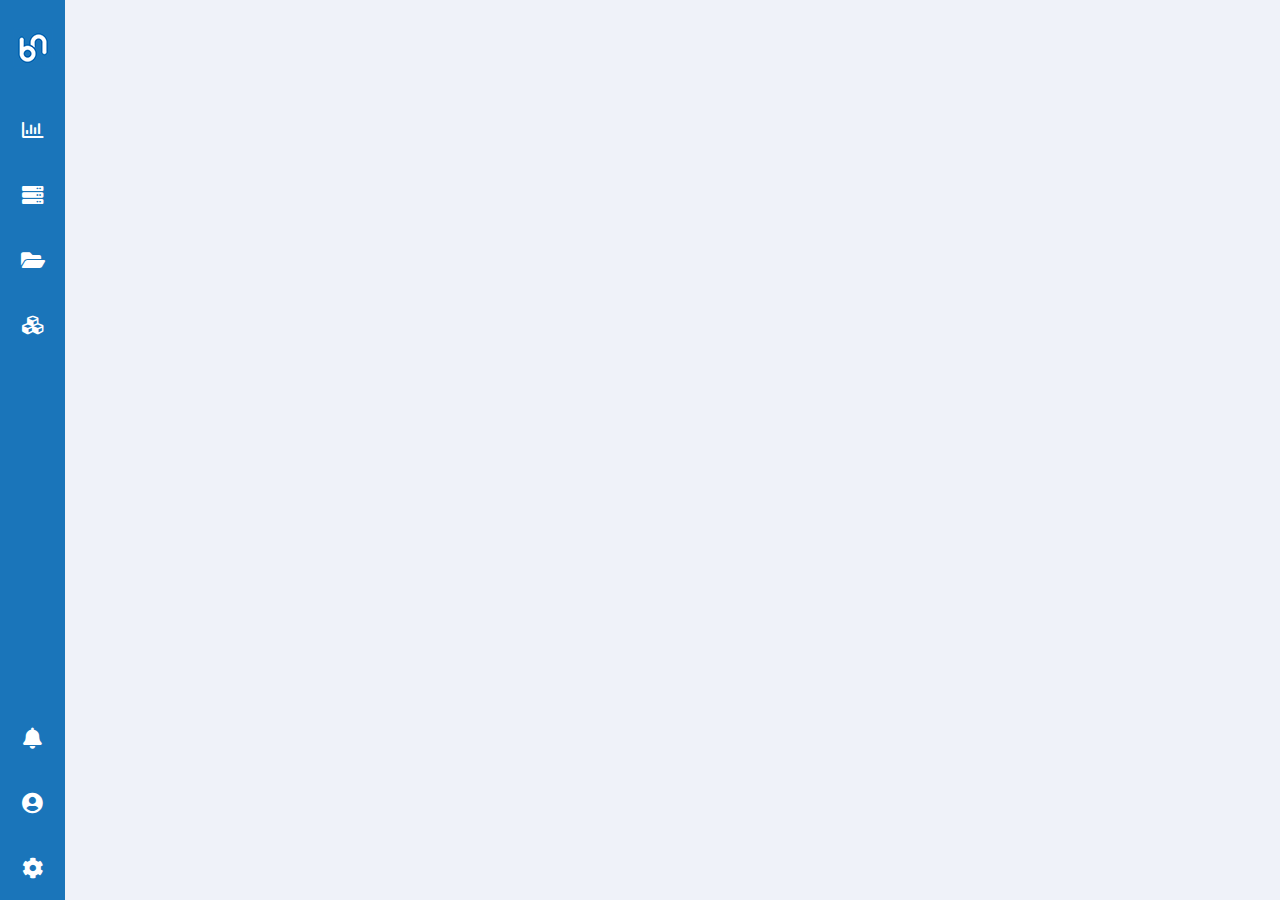
==== index.html @ 33dc0293 "전체수정" ====
<!DOCTYPE html>
<html lang="en">
<head>
    <meta charset="UTF-8">
    <meta name="viewport" content="width=device-width, initial-scale=1.0">
    <meta http-equiv="X-UA-Compatible" content="ie=edge">
    <title>LAYOUT</title>
    <link rel="stylesheet" type="text/css" href="css/import.css">
    <script src="js/component.js"></script>   
</head>
<body>
    
    <div id="wrap" class="flex" data-align="horizon" >
        
        <!-- 
            - Layout 구조변경
            1. 가로형 : #wrap 태그 data-align="horizon" 추가 
            2. 세로형 : #wrap 태그 data-align="vertical" 추가
         -->

        <header>

            <!-- 
                - header 내부구조 
                1. header-main  ( logo/nav )
                2. header-sub ( header/content/footer )
             -->

            <div class="header-main">
                
                <div class="logo"> 

                    <!-- 
                        Company logo 
                    -->
                    <h1>
                        <img src="img/logo-2.png" alt='logo' />
                    </h1>
                </div>

                <ul class="nav">
                    <li>
                        <a class="nav-link active" href="">
                            <i class="far fa-chart-bar fa-lg"></i>
                            <span>Dashboard</span>
                        </a>
                    </li>
                    <li>
                        <a class="nav-link" href="">
                            <i class="fas fa-server fa-lg"></i>
                            <span>DB Server</span>
                        </a>
                    </li>
                    <li>
                        <a class="nav-link" href="">
                            <i class="fas fa-folder-open fa-lg"></i>
                            <span>Data File</span>
                        </a>
                    </li>
                    <li>
                        <a class="nav-link" href="">
                            <i class="fas fa-cubes fa-lg"></i>
                            <span>Cube Center</span>
                        </a>
                    </li>
                </ul>

                <ul class="nav nav-admin">
                    <li>
                        <a class="nav-link nav-icon" href="">
                            <i class="fas fa-bell fa-lg"></i>
                        </a>
                    </li>
                    <li>
                        <a class="nav-link nav-icon" href="">
                            <i class="fas fa-user-circle fa-lg"></i>
                        </a>
                    </li>
                    <li>
                        <a class="nav-link nav-icon" href="">
                            <i class="fas fa-cog fa-lg"></i>
                        </a>
                    </li>
                </ul>

            </div>

            <div class="header-sub hidden">

                <div class="header mb20">
                    
                    <div class="flex items-center mb10">

                        <h3> Dashboard </h3>
                        <button data-target="navSubMenuSide" class="btn-close arrow ml-auto"><i class="fas fa-arrow-left"></i></button>
                        
                    </div>

                    <div>

                        <p>
                            Lorem ipsum dolor sit amet, consectetur adipiscing elit, 
                            sed do eiusmod tempor. 
                        </p>

                    </div>

                </div>

                <div class="content flex1">
                    
                    <div class="box">
                        <ul class="nav">
                            <li class="nav-title">
                                <span>Alarm</span>
                            </li>
                            <li>
                                <a href="" class="nav-link" ><span>Notice</span> <i class="fas fa-chevron-right fa-xs"></i></a>
                            </li>
                            <li>
                                <a href="" class="nav-link"><span>News</span> <i class="fas fa-chevron-right fa-xs"></i></a>
                            </li>
                            <li>
                                <a href="" class="nav-link"><span>user</span> <i class="fas fa-chevron-right fa-xs"></i></a>
                            </li>
                            <li>
                                <a href="" class="nav-link"><span>danger</span> <i class="fas fa-chevron-right fa-xs"></i></a>
                            </li>
                        </ul>
                    </div>

                    <div class="box">
                        <ul class="nav">
                            <li class="nav-title">
                                <span>History</span>
                            </li>
                            <li>
                                <a href="" class="nav-link"><span>graph</span> <i class="fas fa-chevron-right fa-xs"></i></a>
                            </li>
                            <li>
                                <a href="" class="nav-link"><span>chart</span> <i class="fas fa-chevron-right fa-xs"></i></a>
                            </li>
                            <li>
                                <a href="" class="nav-link"><span>datatables</span> <i class="fas fa-chevron-right fa-xs"></i></a>
                            </li>
                        </ul>
                    </div>  
                    
                    <div class="box">
                        <ul class="nav">
                            <li class="nav-title">
                                <span>User</span>
                            </li>
                            <li>
                                <a href="" class="nav-link"><span>admin</span> <i class="fas fa-chevron-right fa-xs"></i></a>
                            </li>
                            <li>
                                <a href="" class="nav-link"><span>setting</span> <i class="fas fa-chevron-right fa-xs"></i></a>
                            </li>
                            <li>
                                <a href="" class="nav-link"><span>data</span> <i class="fas fa-chevron-right fa-xs"></i></a>
                            </li>
                        </ul>
                    </div>  

                </div>
            </div>

        </header>

        <!-- 
            - main 2 Type 
            1. 일반형 : 클래스 없음
            2. 축소형 : main 태그 class="shrink" 추가시 header-sub 너비만큼 축소 
         -->
        
        <main>
            <!-- 
                - main 내부구조 
                1. container (header/content/footer)
             -->

            <div class="container header">
                
            </div>                       

            <div class="container content p15">
                <!-- <div class="btn-group">
                    <button>Agensgraph</button>
                    <button class="primary">Agensgraph</button>
                    <button class="warning">Agensgraph</button>
                    <button class="danger">Agensgraph</button>
                    <button class="disabled">Agensgraph</button>
                </div>
                <div class="btn-group">
                    <button>Agensgraph</button>
                    <button class="btn-border primary">Agensgraph</button>
                    <button class="btn-border warning">Agensgraph</button>
                    <button class="btn-border danger">Agensgraph</button>
                </div> -->
            </div>

            <div class="container footer">

            </div>
            
        </main>
    </div>

</body>
</html>
---- css/import.css ----
@import url("reset.css"); 
@import url("common.css"); 
@import url("component.css"); 
@import url("content.css"); 
@import url("all.min.css"); 


@font-face { 
    font-family: Montserrat-light; 
    font-style: normal;
    src: /*url(../font/Montserrat-Light.ttf) format('truetype'),*/
         url(../font/Ubuntu-Light.ttf) format('truetype'),  
         url(../font/NotoSansKR-Light.otf); 
    font-weight: 300; 
}

@font-face { 
    font-family: Montserrat; 
    font-style: normal;
    src: /*url(../font/Montserrat-Regular.ttf) format('truetype'),*/
         url(../font/Ubuntu-Regular.ttf) format('truetype'), 
         url(../font/NotoSansKR-Regular.otf);  
    font-weight: 400; 
}

@font-face { 
    font-family: Montserrat-bold; 
    font-style: normal;
    src: /*url(../font/Montserrat-Bold.ttf) format('truetype'),*/
         url(../font/Ubuntu-Bold.ttf) format('truetype'), 
         url(../font/NotoSansKR-Bold.otf); 
}


@font-face { 
    font-family: Montserrat-italic; 
    font-style: italic; 
    src: /*url(../font/Montserrat-Italic.ttf) format('truetype'), */
         url(../font/Ubuntu-Italic.ttf) format('truetype'); 
}

@font-face { 
    font-family: Opensans-light; 
    font-style: normal;
    src: url(../font/OpenSans-Light.ttf) format('truetype');
}

@font-face {
    font-family: Opensans-regular; 
    font-style: normal;
    src: url(../font/OpenSans-Regular.ttf) format('truetype');
}

@font-face {
    font-family: Opensans-bold; 
    font-style: normal;
    src: url(../font/OpenSans-Bold.ttf) format('truetype');
}

@font-face {
    font-family: Opensans-semibold; 
    font-style: normal;
    src: url(../font/OpenSans-SemiBold.ttf) format('truetype');
}


@font-face {
    font-family: Opensans-italic; 
    font-style: italic; 
    src: url(../font/OpenSans-Italic.ttf) format('truetype');
}
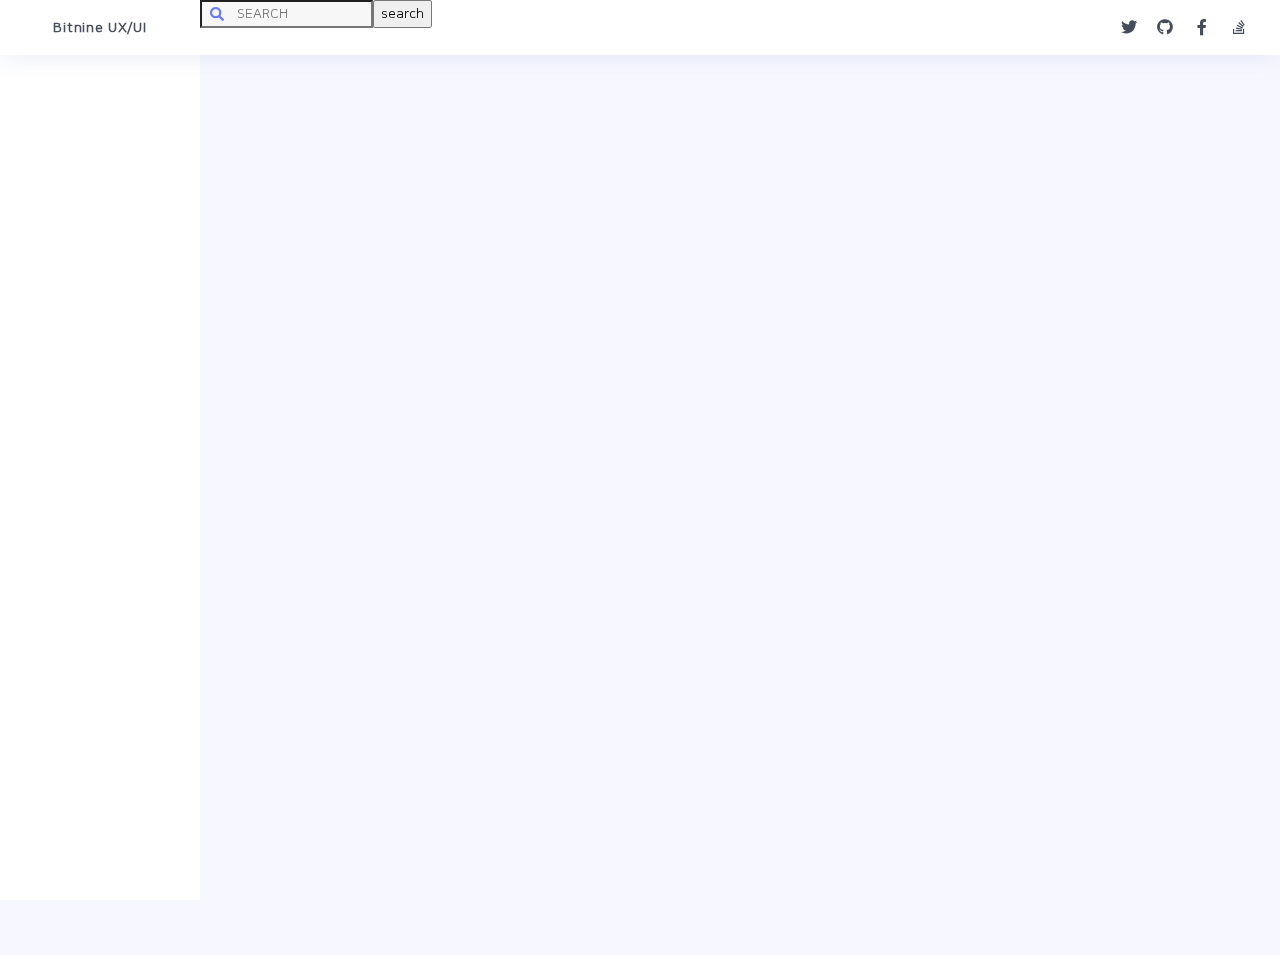
==== commit 4a4eb122: "컴포넌츠 업데이트" ====
--- a/index.html
+++ b/index.html
@@ -6,18 +6,11 @@
     <meta http-equiv="X-UA-Compatible" content="ie=edge">
     <title>LAYOUT</title>
     <link rel="stylesheet" type="text/css" href="css/import.css">
-    <script src="js/component.js"></script>   
 </head>
 <body>
     
-    <div id="wrap" class="flex" data-align="horizon" >
+    <div id="wrap" class="flex" data-align="vertical">
         
-        <!-- 
-            - Layout 구조변경
-            1. 가로형 : #wrap 태그 data-align="horizon" 추가 
-            2. 세로형 : #wrap 태그 data-align="vertical" 추가
-         -->
-
         <header>
 
             <!-- 
@@ -33,178 +26,42 @@
                     <!-- 
                         Company logo 
                     -->
-                    <h1>
-                        <img src="img/logo-2.png" alt='logo' />
-                    </h1>
+
+                    <h1><strong>Bitnine UX/UI</strong></h1>
                 </div>
 
-                <ul class="nav">
-                    <li>
-                        <a class="nav-link active" href="">
-                            <i class="far fa-chart-bar fa-lg"></i>
-                            <span>Dashboard</span>
-                        </a>
-                    </li>
-                    <li>
-                        <a class="nav-link" href="">
-                            <i class="fas fa-server fa-lg"></i>
-                            <span>DB Server</span>
-                        </a>
-                    </li>
-                    <li>
-                        <a class="nav-link" href="">
-                            <i class="fas fa-folder-open fa-lg"></i>
-                            <span>Data File</span>
-                        </a>
-                    </li>
-                    <li>
-                        <a class="nav-link" href="">
-                            <i class="fas fa-cubes fa-lg"></i>
-                            <span>Cube Center</span>
-                        </a>
-                    </li>
-                </ul>
+                <div class="sch-box">
+                    <input type="text" placeholder="SEARCH" />
+                    <input type="button" value="search" />
+                </div>
 
-                <ul class="nav nav-admin">
-                    <li>
-                        <a class="nav-link nav-icon" href="">
-                            <i class="fas fa-bell fa-lg"></i>
-                        </a>
-                    </li>
-                    <li>
-                        <a class="nav-link nav-icon" href="">
-                            <i class="fas fa-user-circle fa-lg"></i>
-                        </a>
-                    </li>
-                    <li>
-                        <a class="nav-link nav-icon" href="">
-                            <i class="fas fa-cog fa-lg"></i>
-                        </a>
-                    </li>
-                </ul>
+                <div class="btn-group ml-auto mr-20">
+                    <button class="btn-icon"><i class="fab fa-twitter"></i></button>
+                    <button class="btn-icon"><i class="fab fa-github"></i></button>
+                    <button class="btn-icon"><i class="fab fa-facebook-f"></i></button>
+                    <button class="btn-icon"><i class="fab fa-stack-overflow"></i></button>
+                </div>
 
             </div>
 
-            <div class="header-sub hidden">
-
-                <div class="header mb20">
-                    
-                    <div class="flex items-center mb10">
-
-                        <h3> Dashboard </h3>
-                        <button data-target="navSubMenuSide" class="btn-close arrow ml-auto"><i class="fas fa-arrow-left"></i></button>
-                        
-                    </div>
-
-                    <div>
-
-                        <p>
-                            Lorem ipsum dolor sit amet, consectetur adipiscing elit, 
-                            sed do eiusmod tempor. 
-                        </p>
-
-                    </div>
-
-                </div>
-
-                <div class="content flex1">
-                    
-                    <div class="box">
-                        <ul class="nav">
-                            <li class="nav-title">
-                                <span>Alarm</span>
-                            </li>
-                            <li>
-                                <a href="" class="nav-link" ><span>Notice</span> <i class="fas fa-chevron-right fa-xs"></i></a>
-                            </li>
-                            <li>
-                                <a href="" class="nav-link"><span>News</span> <i class="fas fa-chevron-right fa-xs"></i></a>
-                            </li>
-                            <li>
-                                <a href="" class="nav-link"><span>user</span> <i class="fas fa-chevron-right fa-xs"></i></a>
-                            </li>
-                            <li>
-                                <a href="" class="nav-link"><span>danger</span> <i class="fas fa-chevron-right fa-xs"></i></a>
-                            </li>
-                        </ul>
-                    </div>
-
-                    <div class="box">
-                        <ul class="nav">
-                            <li class="nav-title">
-                                <span>History</span>
-                            </li>
-                            <li>
-                                <a href="" class="nav-link"><span>graph</span> <i class="fas fa-chevron-right fa-xs"></i></a>
-                            </li>
-                            <li>
-                                <a href="" class="nav-link"><span>chart</span> <i class="fas fa-chevron-right fa-xs"></i></a>
-                            </li>
-                            <li>
-                                <a href="" class="nav-link"><span>datatables</span> <i class="fas fa-chevron-right fa-xs"></i></a>
-                            </li>
-                        </ul>
-                    </div>  
-                    
-                    <div class="box">
-                        <ul class="nav">
-                            <li class="nav-title">
-                                <span>User</span>
-                            </li>
-                            <li>
-                                <a href="" class="nav-link"><span>admin</span> <i class="fas fa-chevron-right fa-xs"></i></a>
-                            </li>
-                            <li>
-                                <a href="" class="nav-link"><span>setting</span> <i class="fas fa-chevron-right fa-xs"></i></a>
-                            </li>
-                            <li>
-                                <a href="" class="nav-link"><span>data</span> <i class="fas fa-chevron-right fa-xs"></i></a>
-                            </li>
-                        </ul>
-                    </div>  
-
-                </div>
-            </div>
-
         </header>
-
-        <!-- 
-            - main 2 Type 
-            1. 일반형 : 클래스 없음
-            2. 축소형 : main 태그 class="shrink" 추가시 header-sub 너비만큼 축소 
-         -->
         
         <main>
+
             <!-- 
-                - main 내부구조 
-                1. container (header/content/footer)
-             -->
+                nav-link 활성화는 nav-link active 클레스추가와 nav-sub on 클레스추가 필요함                
+                nav-link 에 맞는 container-wrap 에는 hidden 클레스 제거하면 페이지 활성화 
+            -->
+            <aside>
 
-            <div class="container header">
-                
-            </div>                       
-
-            <div class="container content p15">
-                <!-- <div class="btn-group">
-                    <button>Agensgraph</button>
-                    <button class="primary">Agensgraph</button>
-                    <button class="warning">Agensgraph</button>
-                    <button class="danger">Agensgraph</button>
-                    <button class="disabled">Agensgraph</button>
-                </div>
-                <div class="btn-group">
-                    <button>Agensgraph</button>
-                    <button class="btn-border primary">Agensgraph</button>
-                    <button class="btn-border warning">Agensgraph</button>
-                    <button class="btn-border danger">Agensgraph</button>
-                </div> -->
-            </div>
-
-            <div class="container footer">
+            </aside>
+            <div>
 
             </div>
             
+            
         </main>
+
     </div>
 
 </body>
--- a/css/import.css
+++ b/css/import.css
@@ -1,8 +1,37 @@
+@import url("common.css"); 
+@import url("layout.css"); 
+@import url("content.css"); 
+@import url("component.css"); 
 @import url("reset.css"); 
-@import url("common.css"); 
-@import url("component.css"); 
-@import url("content.css"); 
 @import url("all.min.css"); 
+
+@font-face { 
+    font-family: NanumSquare_acR;
+    font-style: normal;
+    src: url(../font/NanumSquare_acR.eot); 
+    src: url(../font/NanumSquare_acR.eot?#iefix) format('embedded-opentype'),   
+    url(../font/NanumSquare_acR.ttf) format('truetype'),    
+    url(../font/NanumSquare_acR.woff) format('woff'); 
+}
+
+@font-face { 
+    font-family: NanumSquare_acB;
+    font-style: normal;
+    src: url(../font/NanumSquare_acB.ttf) format('truetype'); 
+}
+
+@font-face { 
+    font-family: NanumSquare_acEB;
+    font-style: normal;
+    src: url(../font/NanumSquare_acEB.ttf) format('truetype'); 
+    font-weight: 700;
+}
+
+@font-face { 
+    font-family: NanumSquare_acL;
+    font-style: normal;
+    src: url(../font/NanumSquare_acL.ttf) format('truetype'); 
+}
 
 
 @font-face { 
@@ -53,7 +82,7 @@
 
 @font-face {
     font-family: Opensans-bold; 
-    font-style: normal;
+    /* font-style: normal; */
     src: url(../font/OpenSans-Bold.ttf) format('truetype');
 }
 
@@ -68,4 +97,22 @@
     font-family: Opensans-italic; 
     font-style: italic; 
     src: url(../font/OpenSans-Italic.ttf) format('truetype');
+}
+
+@font-face { 
+    font-family: NotoSans-regular; 
+    font-style: normal; 
+    src: url(../font/NotoSansKR-Regular.otf) fotmat('truetype'); 
+}
+
+@font-face { 
+    font-family: NotoSans-bold; 
+    font-style: normal; 
+    src: url(../font/NotoSansKR-Bold.otf) fotmat('truetype'); 
+}
+
+@font-face { 
+    font-family: NotoSans-light; 
+    font-style: normal; 
+    src: url(../font/NotoSansKR-Light.otf) fotmat('truetype'); 
 }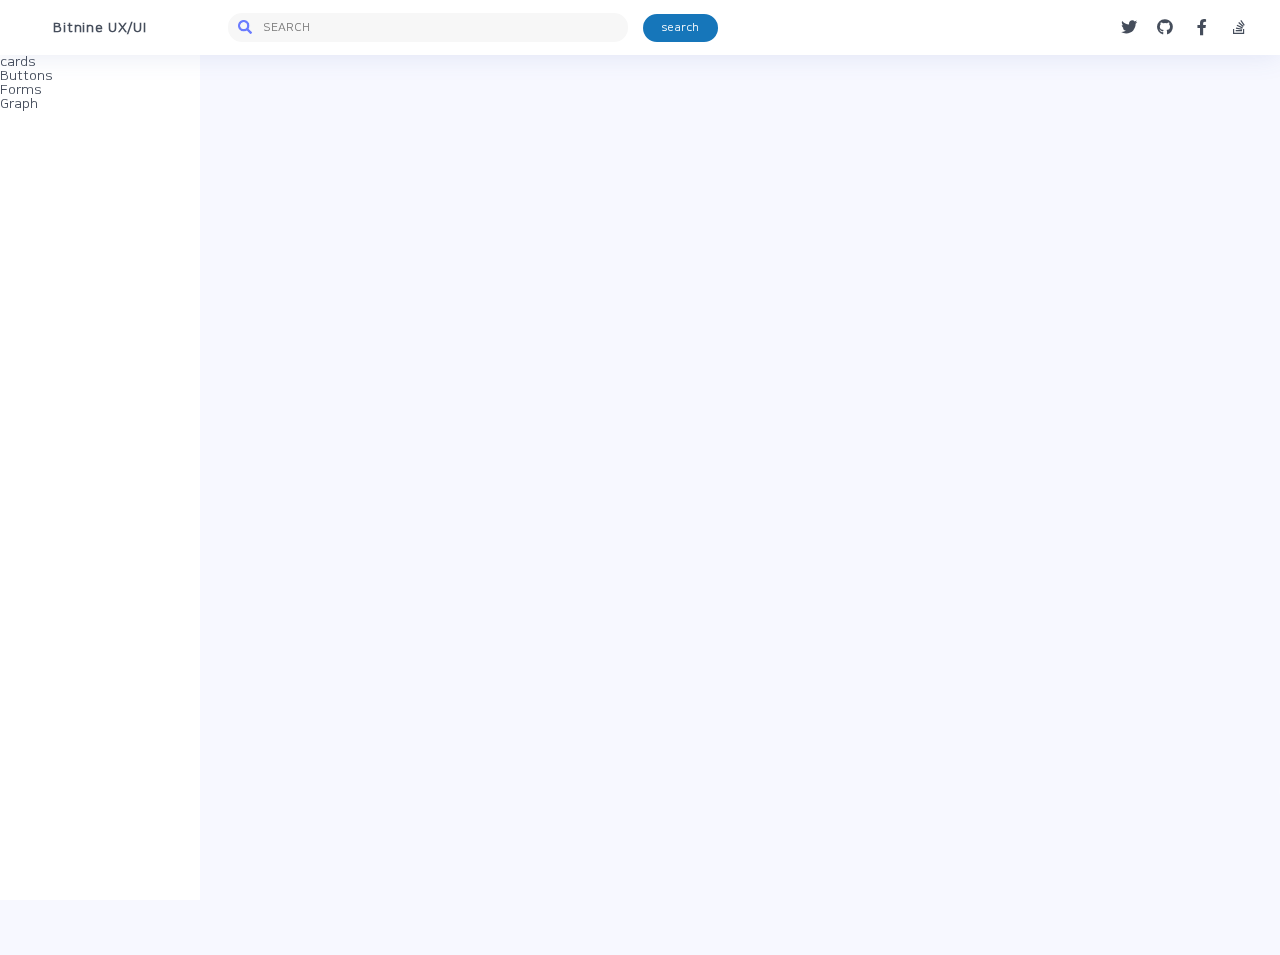
==== commit 756cd10c: "아이콘 추가" ====
--- a/index.html
+++ b/index.html
@@ -30,9 +30,11 @@
                     <h1><strong>Bitnine UX/UI</strong></h1>
                 </div>
 
-                <div class="sch-box">
-                    <input type="text" placeholder="SEARCH" />
-                    <input type="button" value="search" />
+                <div class="sch-box lg ml-20">
+                    <form>
+                        <input type="text" placeholder="SEARCH" />
+                        <input type="button" value="search" />
+                    </form>
                 </div>
 
                 <div class="btn-group ml-auto mr-20">
@@ -53,7 +55,20 @@
                 nav-link 에 맞는 container-wrap 에는 hidden 클레스 제거하면 페이지 활성화 
             -->
             <aside>
-
+                <ul class="nav">
+                    <li>
+                        <a href="">cards</a>
+                    </li>
+                    <li>
+                        <a href="">Buttons</a>
+                    </li>
+                    <li>
+                        <a href="">Forms</a>
+                    </li>
+                    <li>
+                        <a href="">Graph</a>
+                    </li>
+                </ul>
             </aside>
             <div>
 
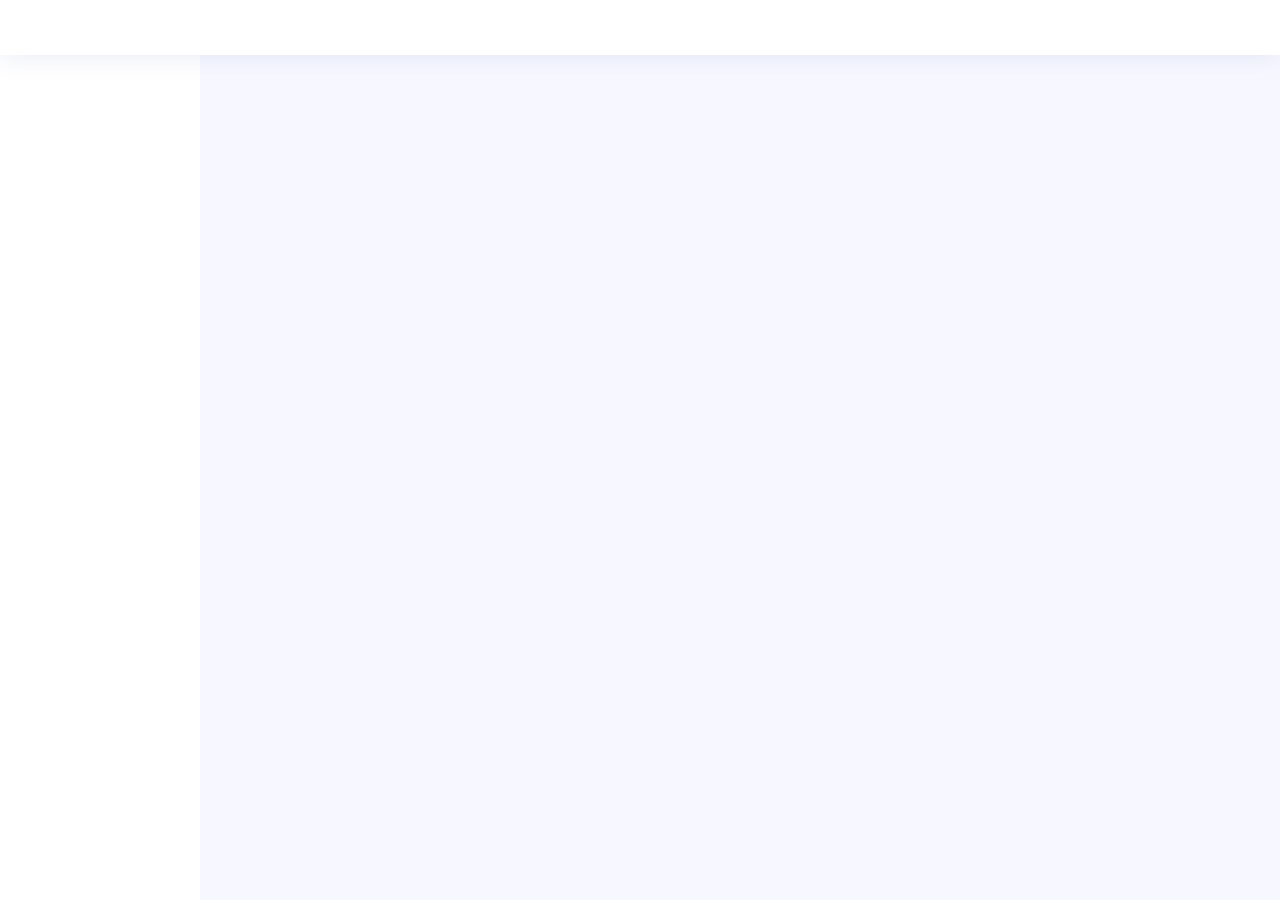
==== commit 1c52ba32: "jquery onload 이용한 html in html 적용 및 button 페이지 추가" ====
--- a/index.html
+++ b/index.html
@@ -4,80 +4,26 @@
     <meta charset="UTF-8">
     <meta name="viewport" content="width=device-width, initial-scale=1.0">
     <meta http-equiv="X-UA-Compatible" content="ie=edge">
-    <title>LAYOUT</title>
+    <title>LAYOUT</title>    
     <link rel="stylesheet" type="text/css" href="css/import.css">
 </head>
 <body>
     
     <div id="wrap" class="flex" data-align="vertical">
         
-        <header>
-
-            <!-- 
-                - header 내부구조 
-                1. header-main  ( logo/nav )
-                2. header-sub ( header/content/footer )
-             -->
-
-            <div class="header-main">
-                
-                <div class="logo"> 
-
-                    <!-- 
-                        Company logo 
-                    -->
-
-                    <h1><strong>Bitnine UX/UI</strong></h1>
-                </div>
-
-                <div class="sch-box lg ml-20">
-                    <form>
-                        <input type="text" placeholder="SEARCH" />
-                        <input type="button" value="search" />
-                    </form>
-                </div>
-
-                <div class="btn-group ml-auto mr-20">
-                    <button class="btn-icon"><i class="fab fa-twitter"></i></button>
-                    <button class="btn-icon"><i class="fab fa-github"></i></button>
-                    <button class="btn-icon"><i class="fab fa-facebook-f"></i></button>
-                    <button class="btn-icon"><i class="fab fa-stack-overflow"></i></button>
-                </div>
-
-            </div>
-
-        </header>
+        <header></header>
         
         <main>
 
-            <!-- 
-                nav-link 활성화는 nav-link active 클레스추가와 nav-sub on 클레스추가 필요함                
-                nav-link 에 맞는 container-wrap 에는 hidden 클레스 제거하면 페이지 활성화 
-            -->
-            <aside>
-                <ul class="nav">
-                    <li>
-                        <a href="">cards</a>
-                    </li>
-                    <li>
-                        <a href="">Buttons</a>
-                    </li>
-                    <li>
-                        <a href="">Forms</a>
-                    </li>
-                    <li>
-                        <a href="">Graph</a>
-                    </li>
-                </ul>
-            </aside>
-            <div>
-
-            </div>
-            
+            <div id="sidebar"></div>
+            <div id="content"></div>
             
         </main>
-
     </div>
-
+    
+    <script src="https://code.jquery.com/jquery-3.4.1.min.js" integrity="sha256-CSXorXvZcTkaix6Yvo6HppcZGetbYMGWSFlBw8HfCJo=" crossorigin="anonymous"></script>
+    <script type="text/javascript" src="js/component.js"></script>
+    <script type="text/javascript" src="js/highlight.pack.js"></script>
+    <script>hljs.initHighlightingOnLoad();</script>
 </body>
 </html>--- a/css/import.css
+++ b/css/import.css
@@ -1,9 +1,10 @@
-@import url("common.css"); 
+@import url("all.min.css"); 
+@import url("reset.css"); 
 @import url("layout.css"); 
 @import url("content.css"); 
 @import url("component.css"); 
-@import url("reset.css"); 
-@import url("all.min.css"); 
+@import url("common.css"); 
+@import url("github-gist.css"); 
 
 @font-face { 
     font-family: NanumSquare_acR;
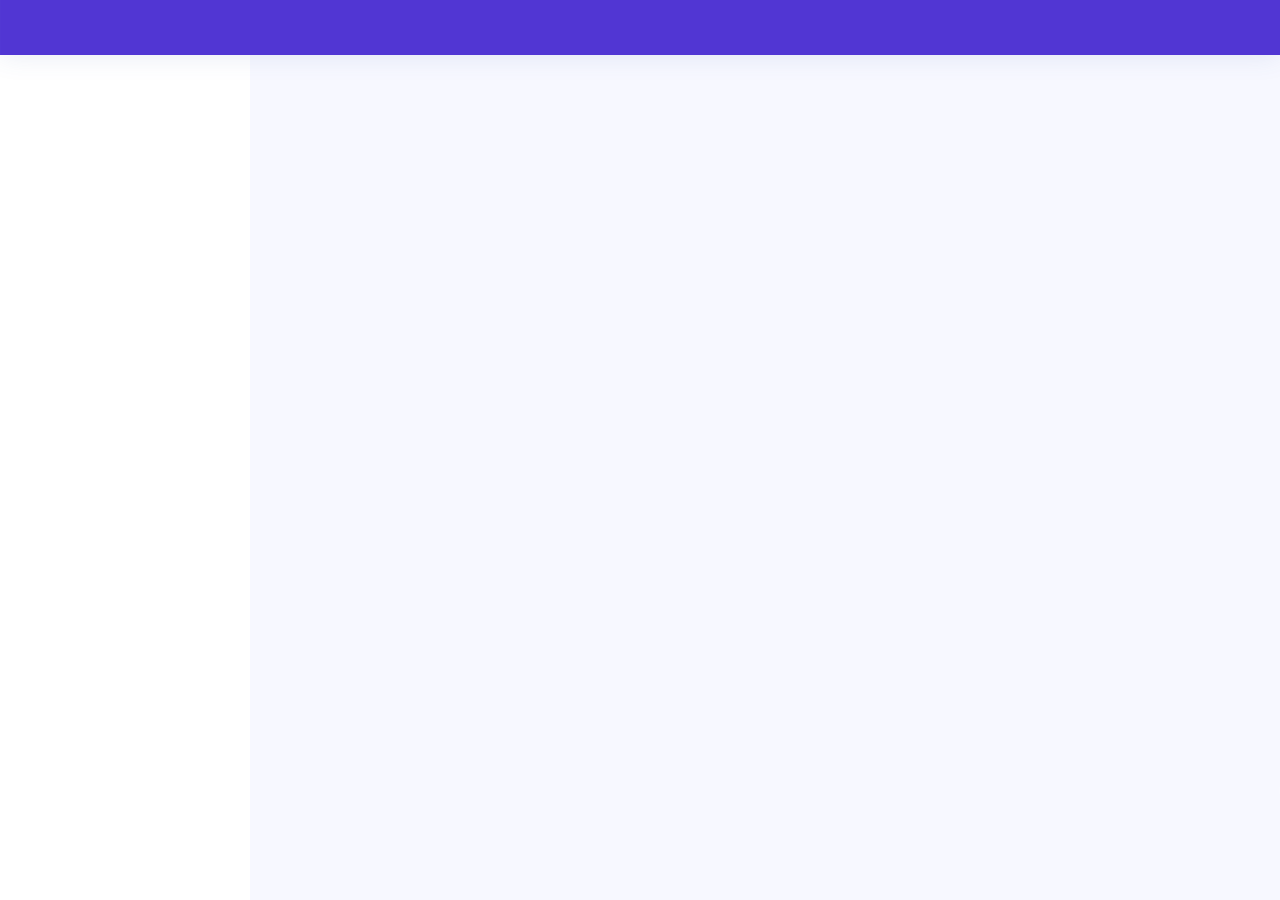
==== commit 6af4216a: "버튼화면수정완료(code제외)" ====
--- a/index.html
+++ b/index.html
@@ -11,13 +11,11 @@
     
     <div id="wrap" class="flex" data-align="vertical">
         
-        <header></header>
+        <header class="primary"></header>
         
         <main>
-
-            <div id="sidebar"></div>
+            <div id="sidebar"></div>            
             <div id="content"></div>
-            
         </main>
     </div>
     
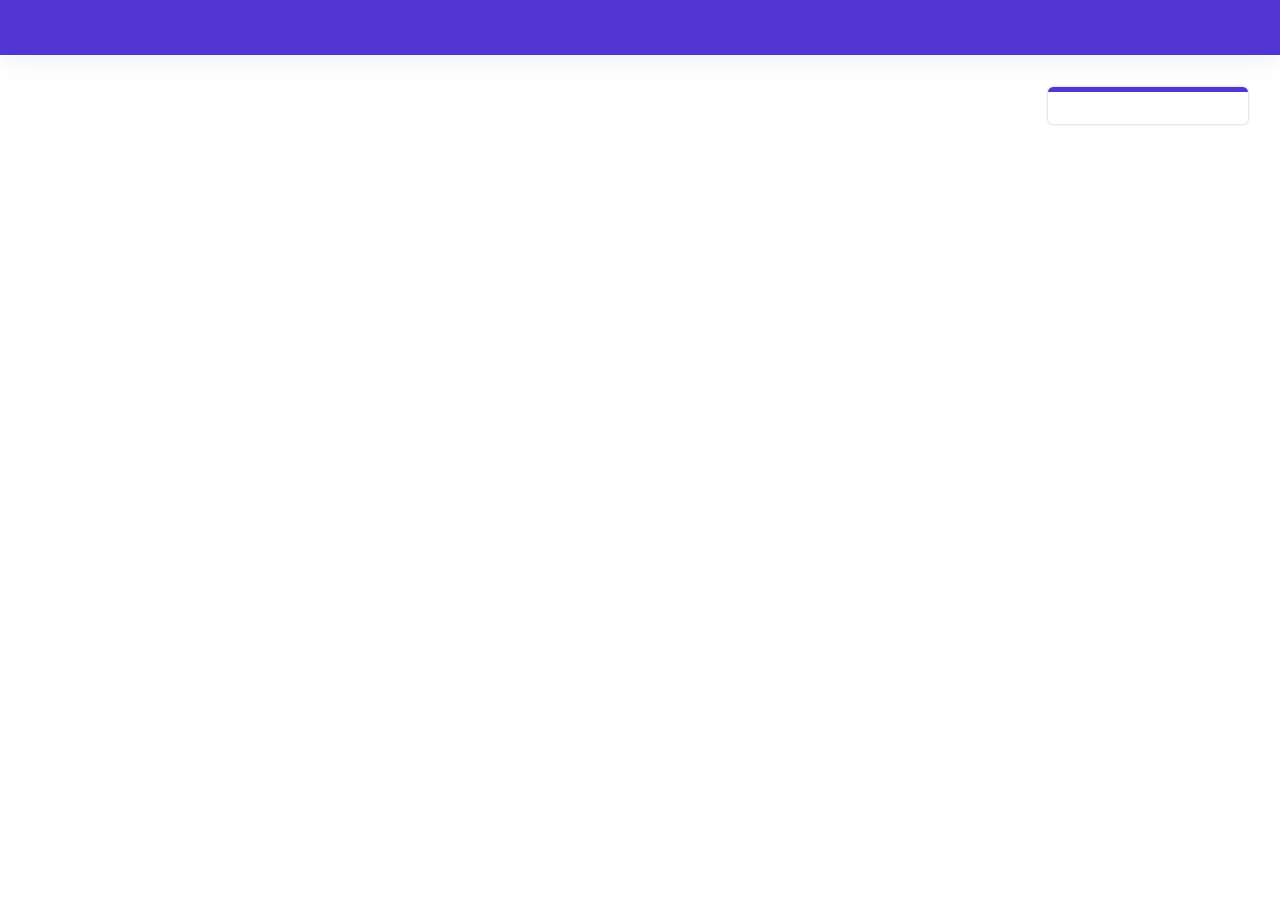
==== commit a0a93b4f: "화면수정진행" ====
--- a/index.html
+++ b/index.html
@@ -16,6 +16,7 @@
         <main>
             <div id="sidebar"></div>            
             <div id="content"></div>
+            <div id="anchor" class="anchor-box"></div>
         </main>
     </div>
     
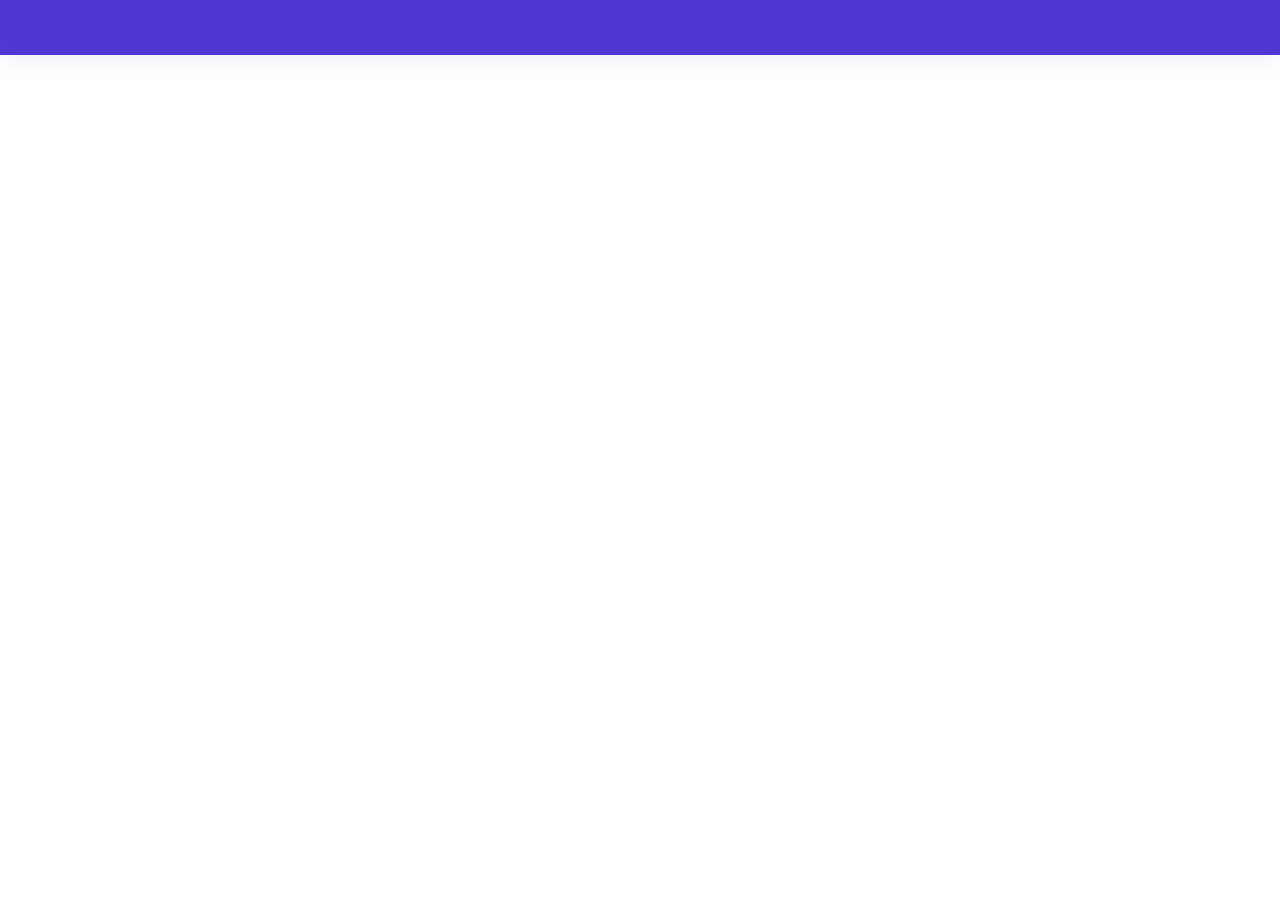
==== commit c880312d: "highlightjs 추가" ====
--- a/index.html
+++ b/index.html
@@ -12,17 +12,15 @@
     <div id="wrap" class="flex" data-align="vertical">
         
         <header class="primary"></header>
-        
+         
         <main>
             <div id="sidebar"></div>            
             <div id="content"></div>
-            <div id="anchor" class="anchor-box"></div>
         </main>
     </div>
     
     <script src="https://code.jquery.com/jquery-3.4.1.min.js" integrity="sha256-CSXorXvZcTkaix6Yvo6HppcZGetbYMGWSFlBw8HfCJo=" crossorigin="anonymous"></script>
     <script type="text/javascript" src="js/component.js"></script>
     <script type="text/javascript" src="js/highlight.pack.js"></script>
-    <script>hljs.initHighlightingOnLoad();</script>
 </body>
 </html>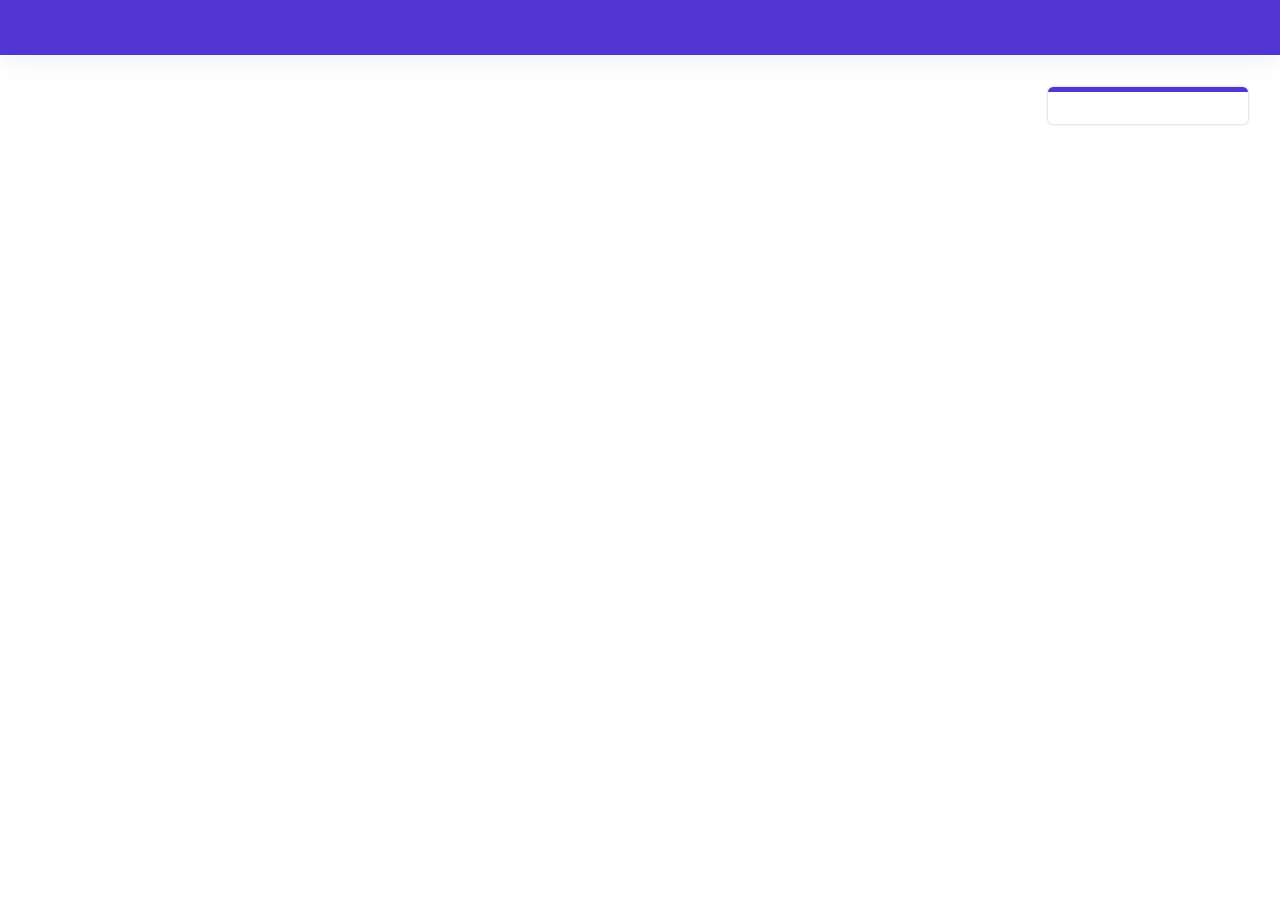
==== commit 82a95376: "highlightjs 추가완료" ====
--- a/index.html
+++ b/index.html
@@ -16,6 +16,7 @@
         <main>
             <div id="sidebar"></div>            
             <div id="content"></div>
+            <div id="anchor" class="anchor-box"></div>
         </main>
     </div>
     
